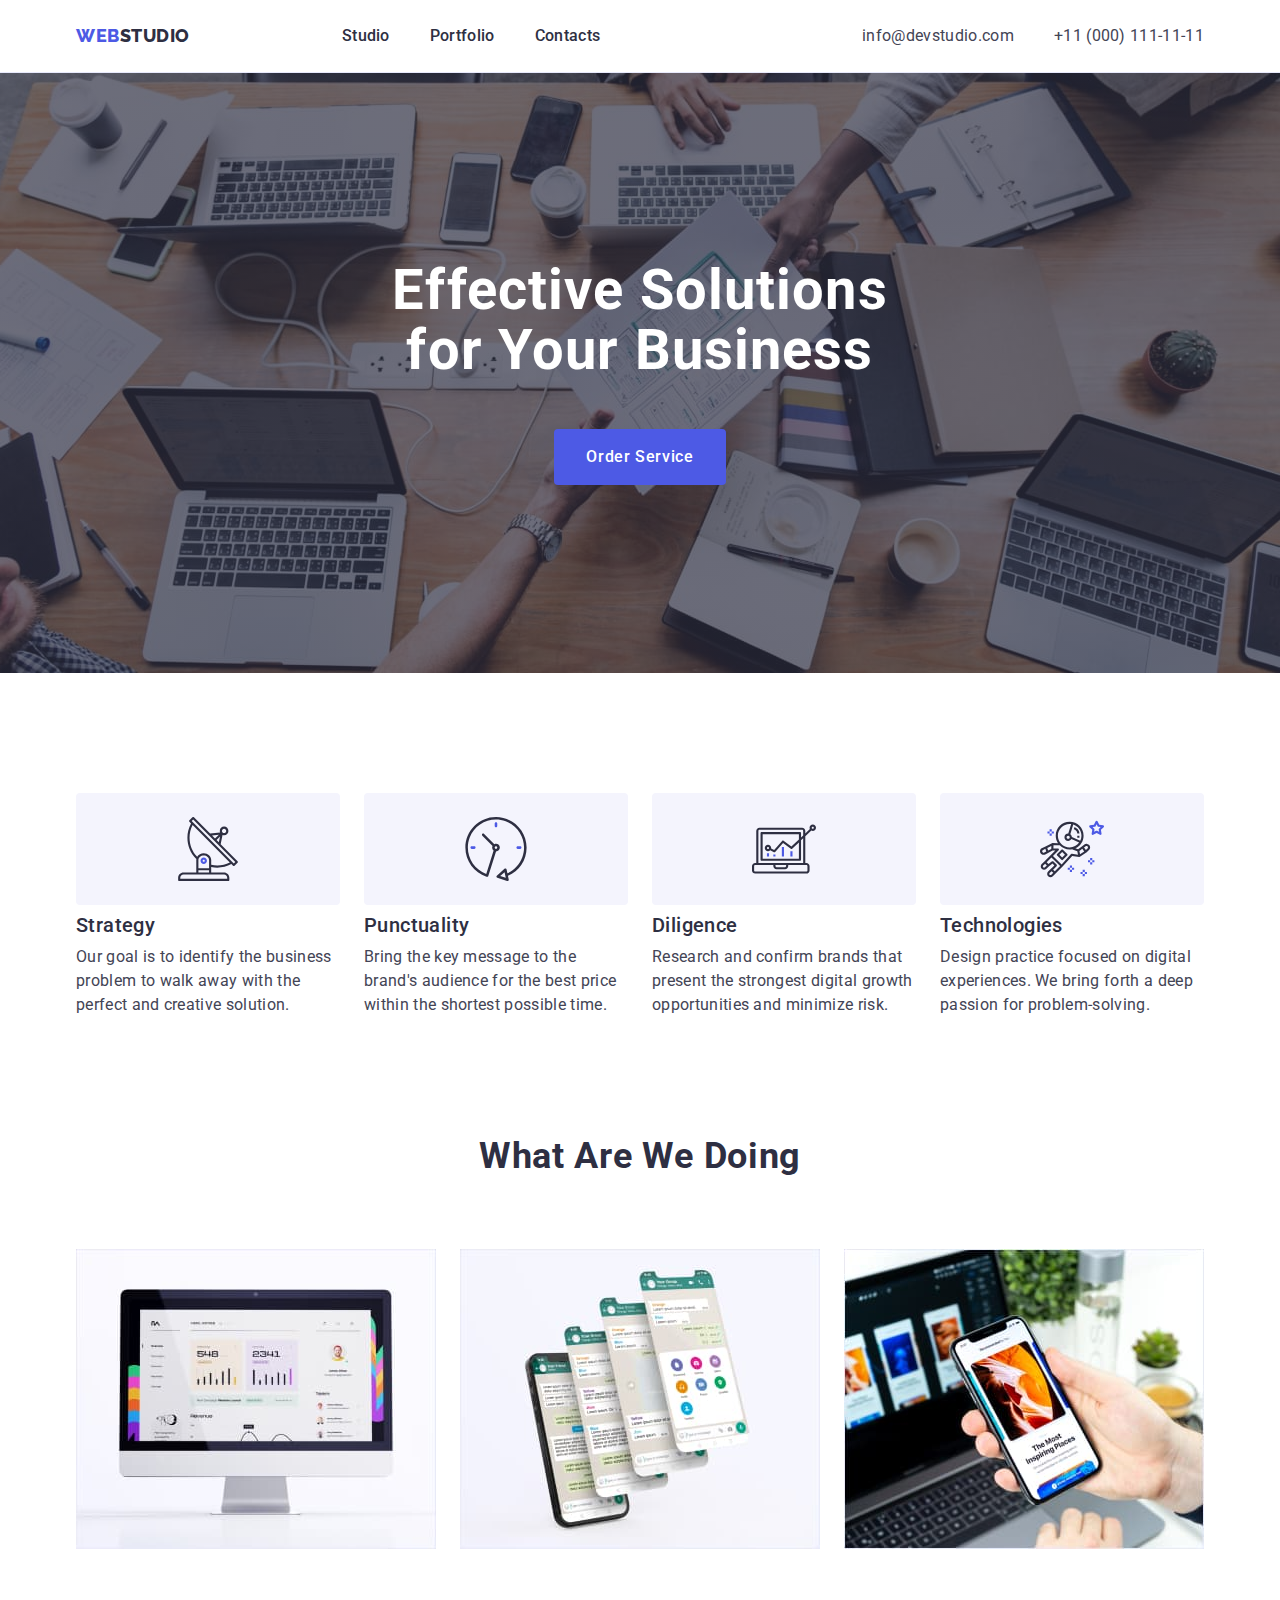
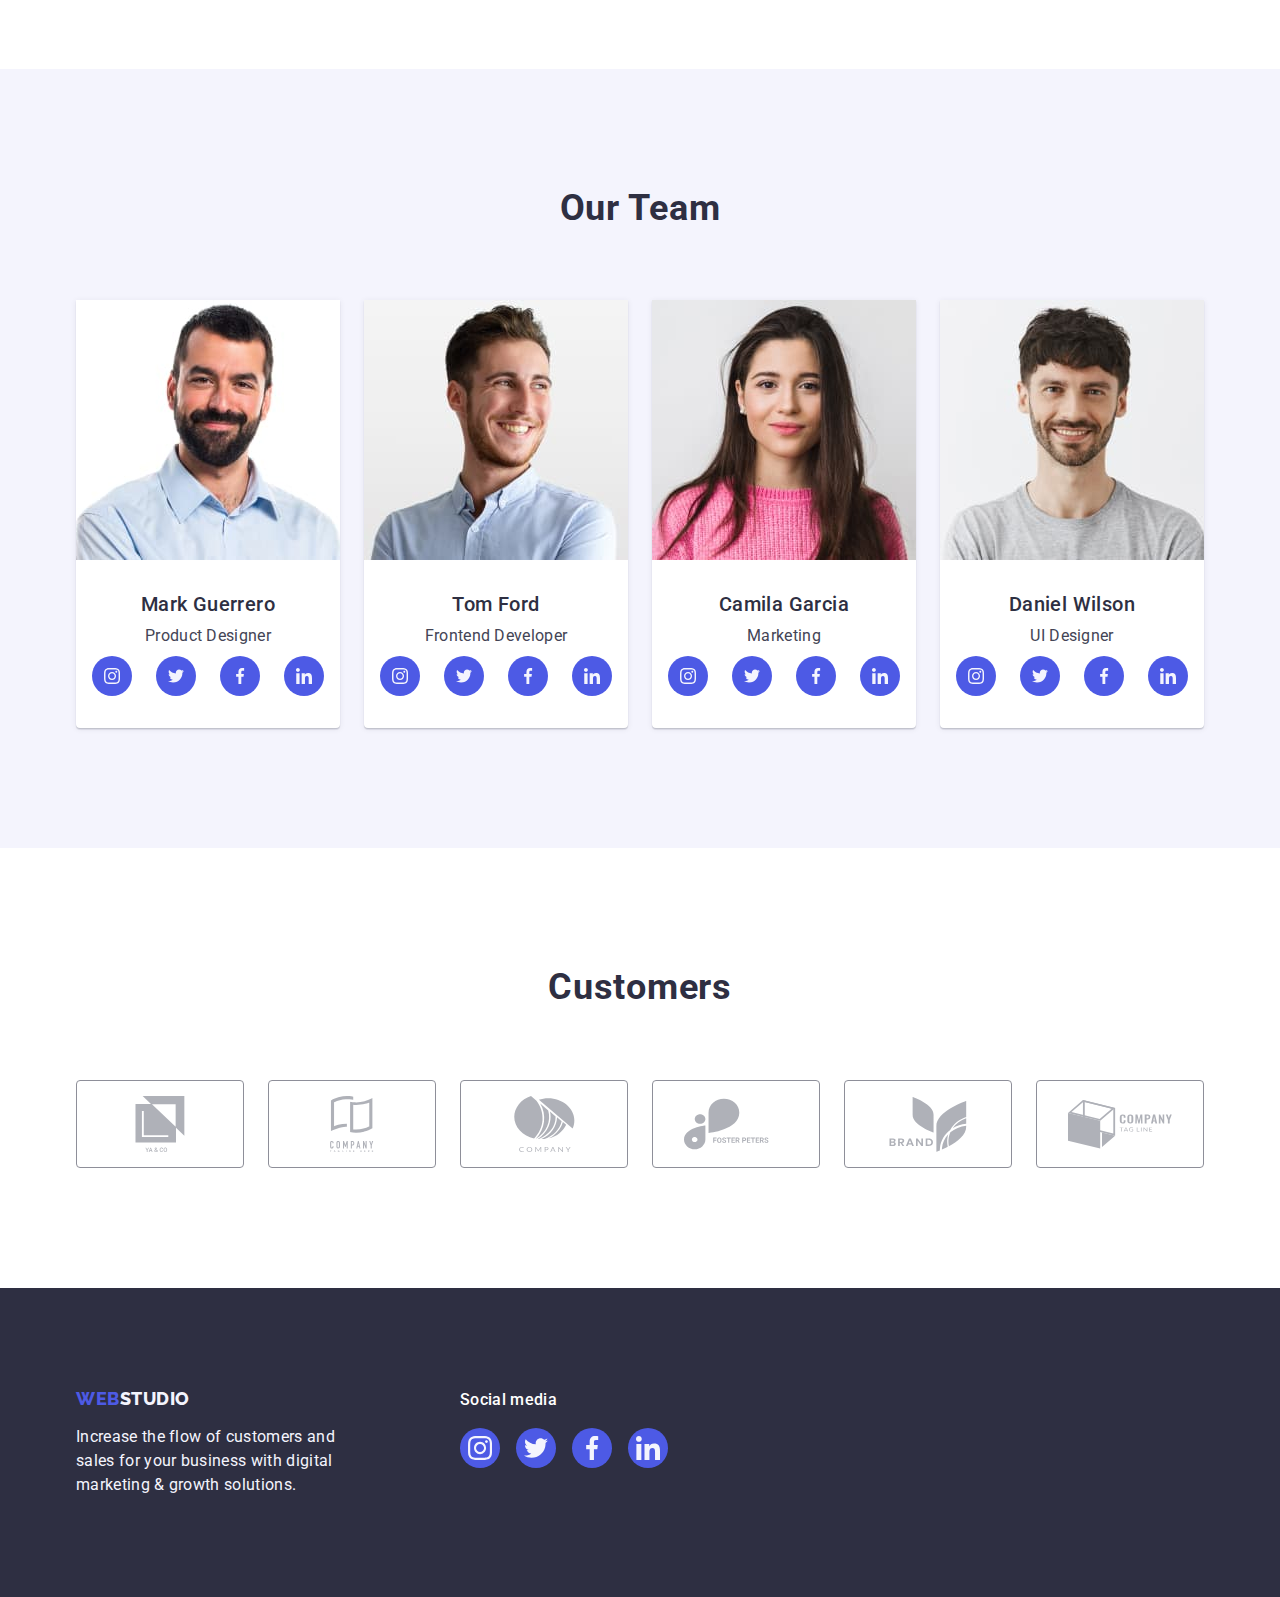
==== index.html @ 1b587524 "Initial commit" ====
<!DOCTYPE html>
<html lang="en">
<head>
    <meta charset="UTF-8">
    <meta http-equiv="X-UA-Compatible" content="IE=edge">
    <meta name="viewport" content="width=device-width, initial-scale=1.0">    
    <title>goit-hw4</title>
    <link rel="preconnect" href="https://fonts.googleapis.com">
    <link rel="preconnect" href="https://fonts.gstatic.com" crossorigin>
    <link href="https://fonts.googleapis.com/css2?family=Raleway:wght@800&family=Roboto:wght@400;500;700&display=swap"
    rel="stylesheet">
    <link rel="stylesheet" href="https://cdnjs.cloudflare.com/ajax/libs/modern-normalize/1.1.0/modern-normalize.min.css">
    <link rel="stylesheet" href="./css/styles.css">
</head>
<body>

<!--Header-->
    <header class="header">
        <div class="container  main-nav">
        <nav class="site-nav">
            <a href="./index.html" class="logo logo-header link">Web<span class="header-brand">Studio</span></a>               
           
            <ul class="site-menu list">
                <li class="item"><a href="./index.html" class="menu link">Studio</a></li>
                <li class="item"><a href="./portfolio.html" class="menu link">Portfolio</a></li>
                <li class="item"><a href="" class="menu link">Contacts</a></li>
            </ul>            
        </nav>
       
        <address class="adress">
                <ul class="adress-list list">
                    <li class="item">
                        <a href="mailto:info@devstudio.com" class="contact link">info@devstudio.com</a>
                    </li>
                    <li class="item">
                        <a href="tel:+110001111111" class="contact link">+11 (000) 111-11-11</a>
                    </li>
                </ul>
        </address>   
        </div>
    </header>

   <!--Main-->
    <main>
    <!--Section Hero-->
        <section class="hero">
            
            <h1 class="hero-title">Effective Solutions for Your Business</h1>
            <button type="button" class="button primary">Order Service</button>
           
        </section>
    <!--Section Features-->
        <section class="section">            
            
                <div class="container">
                    <h2 class="title visually-hidden">Features</h2>
                    <ul class="features-list card-set list ">
                        <li class="card-set-item">
                            <div class="svg-icon">
                            <svg width="64" height="64">
                                <use href="./images/icon.svg#icon-antenna"></use>
                            </svg>  
                            </div>
                            <h3 class="subtitle">Strategy</h3>
                            <p class="description">
                                Our goal is to identify the business
                                problem to walk away with the perfect and creative solution.
                            </p>                          
                        </li>
                        <li class="card-set-item">
                            <div class="svg-icon">
                                <svg width="64" height="64">
                                    <use href="./images/icon.svg#icon-clock"></use>
                                </svg>
                            </div>
                            <h3 class="subtitle">Punctuality</h3>
                            <p class="description">
                                Bring the key message to the brand's audience for the best
                                price within the shortest possible time.
                            </p>
                        </li>
                        <li class="card-set-item">
                            <div class="svg-icon">
                                <svg width="64" height="64">
                                    <use href="./images/icon.svg#icon-diagram"></use>
                                </svg>
                            </div>
                            <h3 class="subtitle">Diligence</h3>
                            <p class="description">
                                Research and confirm brands that present the strongest
                                digital growth opportunities and minimize risk.
                            </p>
                        </li>
                        <li class="card-set-item">
                            <div class="svg-icon">
                                <svg width="64" height="64">
                                    <use href="./images/icon.svg#icon-astronaut"></use>
                                </svg>
                            </div>
                            <h3 class="subtitle">Technologies</h3>
                            <p class="description">
                                Design practice focused on digital experiences. We bring
                                forth a deep passion for problem-solving.
                            </p>
                        </li>
                    </ul>
                
            </div>
        </section>

    <!--Section Works-->
        <section class="section section-work">
            <div class="container">
            <h2 class="title">What are we doing</h2>
            <ul class="works-list card-set list">
                <li class="card-set-item">
                    <img src="./images/main-page/img1.jpg" alt="Computer" width="360" height="300"/>
                </li>
                <li class="card-set-item">
                    <img src="./images/main-page/img2.jpg" alt="Mobile phone" width="360" height="300"/>
                </li>
                <li class="card-set-item">
                    <img src="./images/main-page/img3.jpg" alt="Laptop" width="360" height="300"/>
                </li>
            </ul>
        </div>
        </section>
    
        <!--Section Our Team-->
        <section class="section section-team">
            <div class="container">
            <h2 class="title">Our Team</h2>
            <ul class="team-list card-set list">
                <li class="card-set-item item">
                    <img src="./images/main-page/teamcard1.jpg" class="team-img" alt="Product Designer" width="264" height="260"/>
                    <div class="team-card">
                    <h3 class="subtitle team-subtitle">Mark Guerrero</h3>
                    <p class="description team-description">Product Designer</p>
                      
                    <ul class="icon-set list">
                        <li class="icon-set-item">
                            <a href="" class="link social-icon social-icon-team">
                            
                                <svg width="16" height="16" class="social-btn">
                                    <use href="./images/icon.svg#icon-instagram"></use>
                                </svg>
                           
                            </a>
                        </li>
                        <li class="icon-set-item">
                            <a href="" class="link social-icon social-icon-team">
                                <svg width="16" height="16" class="social-btn">
                                    <use href="./images/icon.svg#icon-twitter"></use>
                                </svg>
                            </a>
                        </li>
                        <li class="icon-set-item">
                            <a href="" class="link social-icon social-icon-team">
                                <svg width="16" height="16" class="social-btn">
                                    <use href="./images/icon.svg#icon-facebook"></use>
                                </svg>
                            </a>
                        </li>
                        <li class="icon-set-item">
                            <a href="" class="link social-icon social-icon-team">
                                <svg width="16" height="16" class="social-btn">
                                    <use href="./images/icon.svg#icon-linkedin"></use>
                                </svg>
                            </a>
                        </li>
                    </ul> 
                    </div>
                </li>
                <li class="card-set-item item">
                    <img src="./images/main-page/teamcard2.jpg" class="team-img" alt="Frontend Developer" width="264" height="260"/>
                    <div class="team-card">
                    <h3 class="subtitle team-subtitle">Tom Ford</h3>
                    <p class="description team-description">Frontend Developer</p>
                            <ul class="icon-set list">
                                <li class="icon-set-item">
                                    <a href="" class="link social-icon social-icon-team">
                            
                                        <svg width="16" height="16" class="social-btn">
                                            <use href="./images/icon.svg#icon-instagram"></use>
                                        </svg>
                            
                                    </a>
                                </li>
                                <li class="icon-set-item">
                                    <a href="" class="link social-icon social-icon-team">
                                        <svg width="16" height="16" class="social-btn">
                                            <use href="./images/icon.svg#icon-twitter"></use>
                                        </svg>
                                    </a>
                                </li>
                                <li class="icon-set-item">
                                    <a href="" class="link social-icon social-icon-team">
                                        <svg width="16" height="16" class="social-btn">
                                            <use href="./images/icon.svg#icon-facebook"></use>
                                        </svg>
                                    </a>
                                </li>
                                <li class="icon-set-item">
                                    <a href="" class="link social-icon social-icon-team">
                                        <svg width="16" height="16" class="social-btn">
                                            <use href="./images/icon.svg#icon-linkedin"></use>
                                        </svg>
                                    </a>
                                </li>
                            </ul>
                    </div>
                    </li>
                <li class="card-set-item item">
                    <img src="./images/main-page/teamcard3.jpg" class="team-img" alt="Marketing" width="264" height="260"/>
                    <div class="team-card">
                    <h3 class="subtitle team-subtitle">Camila Garcia</h3>
                    <p class="description team-description">Marketing</p>
                            <ul class="icon-set list">
                                <li class="icon-set-item">
                                    <a href="" class="link social-icon social-icon-team">
                            
                                        <svg width="16" height="16" class="social-btn">
                                            <use href="./images/icon.svg#icon-instagram"></use>
                                        </svg>
                            
                                    </a>
                                </li>
                                <li class="icon-set-item">
                                    <a href="" class="link social-icon social-icon-team">
                                        <svg width="16" height="16" class="social-btn">
                                            <use href="./images/icon.svg#icon-twitter"></use>
                                        </svg>
                                    </a>
                                </li>
                                <li class="icon-set-item">
                                    <a href="" class="link social-icon social-icon-team">
                                        <svg width="16" height="16" class="social-btn">
                                            <use href="./images/icon.svg#icon-facebook"></use>
                                        </svg>
                                    </a>
                                </li>
                                <li class="icon-set-item">
                                    <a href="" class="link social-icon social-icon-team">
                                        <svg width="16" height="16" class="social-btn">
                                            <use href="./images/icon.svg#icon-linkedin"></use>
                                        </svg>
                                    </a>
                                </li>
                            </ul>
                    </div>
                </li>
                <li class="card-set-item item">
                    <img src="./images/main-page/teamcard4.jpg" class="team-img" alt="UI Designer" width="264" height="260"/>
                    <div class="team-card">
                    <h3 class="subtitle team-subtitle">Daniel Wilson</h3>
                    <p class="description team-description">UI Designer</p>
                            <ul class="icon-set list">
                                <li class="icon-set-item">
                                    <a href="" class="link social-icon social-icon-team">
                            
                                        <svg width="16" height="16" class="social-btn">
                                            <use href="./images/icon.svg#icon-instagram"></use>
                                        </svg>
                            
                                    </a>
                                </li>
                                <li class="icon-set-item">
                                    <a href="" class="link social-icon social-icon-team">
                                        <svg width="16" height="16" class="social-btn">
                                            <use href="./images/icon.svg#icon-twitter"></use>
                                        </svg>
                                    </a>
                                </li>
                                <li class="icon-set-item">
                                    <a href="" class="link social-icon social-icon-team">
                                        <svg width="16" height="16" class="social-btn">
                                            <use href="./images/icon.svg#icon-facebook"></use>
                                        </svg>
                                    </a>
                                </li>
                                <li class="icon-set-item">
                                    <a href="" class="link social-icon social-icon-team">
                                        <svg width="16" height="16" class="social-btn">
                                            <use href="./images/icon.svg#icon-linkedin"></use>
                                        </svg>
                                    </a>
                                </li>
                            </ul>
                    </div>
                </li>
            </ul>
            </div>
        </section>

        <!--Section Customers-->
        <section class="section">
            <div class="container">
                <h2 class="title">Customers</h2>
                <ul class="card-set list-customers list">
                    <li class="card-set-item customer-card">
                        <a href="" class="link-customers link">
                            <svg width="104" height="56" class="icon-customers">
                                <use href="./images/icon.svg#icon-client1"></use>
                            </svg>
                        </a>
                    </li>
                    <li class="card-set-item customer-card">
                        <a href="" class="link-customers link">
                            <svg width="104" height="56" class="icon-customers">
                                <use href="./images/icon.svg#icon-client2"></use>
                            </svg>
                        </a>
                    </li>
                    <li class="card-set-item customer-card">
                        <a href="" class="link-customers link">
                            <svg width="104" height="56" class="icon-customers">
                                <use href="./images/icon.svg#icon-client3"></use>
                            </svg>
                        </a>
                    </li>
                    <li class="card-set-item customer-card">
                        <a href="" class="link-customers link">
                            <svg width="104" height="56" class="icon-customers">
                                <use href="./images/icon.svg#icon-client4"></use>
                            </svg>
                        </a>
                    </li>
                    <li class="card-set-item customer-card">
                        <a href="" class="link-customers link">
                            <svg width="104" height="56" class="icon-customers">
                                <use href="./images/icon.svg#icon-client5"></use>
                            </svg>
                        </a>
                    </li>
                    <li class="card-set-item customer-card">
                        <a href="" class="link-customers link">
                            <svg width="104" height="56" class="icon-customers">
                                <use href="./images/icon.svg#icon-client6"></use>
                            </svg>
                        </a>
                    </li>
                </ul>
            </div>
        
        </section>
    </main>
    
   
<!--Section Footer-->

<footer class="footer">
    <div class="container footer-container">

        <div>
            <a href="./index.html" class=" footer-logo logo link">Web<span class="footer-brand">Studio</span></a>
            <p class="footer-description">
                Increase the flow of customers and sales for your business
                with digital marketing & growth solutions.
            </p>
        </div>
        <div>
            <p class="social-media">Social media</p>
            <ul class="icon-set icon-footer list">
                <li class="icon-set-item">
                    <a href="" class="link social-icon social-icon-footer">

                        <svg width="24" height="24" class="social-btn">
                            <use href="./images/icon.svg#icon-instagram"></use>
                        </svg>

                    </a>
                </li>
                <li class="icon-set-item">
                    <a href="" class="link social-icon social-icon-footer">
                        <svg width="24" height="24" class="social-btn">
                            <use href="./images/icon.svg#icon-twitter"></use>
                        </svg>
                    </a>
                </li>
                <li class="icon-set-item">
                    <a href="" class="link social-icon social-icon-footer">
                        <svg width="24" height="24" class="social-btn">
                            <use href="./images/icon.svg#icon-facebook"></use>
                        </svg>
                    </a>
                </li>
                <li class="icon-set-item">
                    <a href="" class="link social-icon social-icon-footer">
                        <svg width="24" height="24" class="social-btn">
                            <use href="./images/icon.svg#icon-linkedin"></use>
                        </svg>
                    </a>
                </li>
            </ul>
        </div>


    </div>
</footer>
</body>
</html>
---- css/styles.css ----
:root{

        --color-iris: #4d5ae5;
        --color-ocean: #404bbf;
        --color-navy-blue: #2e2f42;
        --color-green: #31d0aa;
        --color-slate: #434455;
        --color-light-slate: #8e8f99;        
        --color-cornflower: #e7e9fc;
        --color-cloud: #f4f4fd;        
        --color-navy-blue-modal: #2e2f42;
        --color-grey: #2e2f42;
        --color-white: #ffffff;
        --color-dairy: #fcfcfc;
        --color-icon: #afb1b8;
        --items: 3;
        --indent: 24px;
}

body {
    background-color: var(--color-white);
    color:var(--color-slate);
    font-family: Roboto, sans-serif;    
}

img {
    display: block;
    max-width: 100%;
    height: auto;
}

h1,h2,h3,h4,h5,h6,p {
    margin: 0;
}

.section {
    padding-top: 120px;
    padding-bottom: 120px;
}

.container {
    margin-right: auto;
    margin-left: auto;
    width: 1158px;
    padding: 0 15px;
}

.list{
    list-style: none;
    padding: 0;
    margin: 0;
}

.link{
    text-decoration: none;
}

.visually-hidden {
    position: absolute;
    width: 1px;
    height: 1px;
    margin: -1px;
    border: 0;
    padding: 0;
    white-space: nowrap;
    clip-path: inset(100%);
    clip: rect(0 0 0 0);
    overflow: hidden;
}

.subtitle {
    margin-top: 0;
    margin-bottom: 8px;

    color: var(--color-navy-blue);
    font-weight: 500;
    font-size: 20px;
    line-height: 1.2;
    letter-spacing: 0.02em;
    text-transform: capitalize;
}

.description {
    margin-top: 0;
    margin-bottom: 0;
    letter-spacing: 0.02em;
    font-size: 16px;
    line-height: 1.5;
}

/**
  |============================
  | Social icons
  |============================
*/
.social-icon {
    display: flex;
    align-items: center;
    justify-content: center;
    border-radius: 50%;
    width: 100%;
    height: 100%;
    background-color: var(--color-iris);
}
.icon-set {
    display: flex;
    justify-content: center;
    gap: var(--indent);
}

.icon-set-item {
    width: 40px;
    height: 40px;
}

.social-btn {
    fill: var(--color-cloud);
}

/**
  |============================
  | Buttons
  |============================
*/

.button {
    display: block;       
    text-align: center;    

    font-family: inherit;
    font-weight: 500;
    font-size: 16px;
    line-height: 1.5;
    letter-spacing: 0.04em;

    color: var(--color-white);
    background-color: var(--color-iris);  
    
    cursor: pointer;   
    
}

.button.primary {
    min-width: 169px;
    height: 56px;
    padding: 16px 32px;
    margin: 0 auto;
    border: none;
    border-radius: 4px;
    
    color: var(--color-white);
    background-color: var(--color-iris);
}

.button.secondary {
    padding: 12px 24px;
    color: var(--color-iris);

    background-color: var(--color-cloud);
    border: 1px solid var(--color-cornflower);
}

.button.primary:hover,
.button.primary:focus {
    background-color: var(--color-ocean);
}

.button.secondary:hover,
.button.secondary:focus {
    color: var(--color-white);
    background-color: var(--color-ocean);

    border: 1px solid transparent;
    box-shadow: 0px 3px 1px rgba(0, 0, 0, 0.1),
        0px 2px 1px rgba(0, 0, 0, 0.08),
        0px 2px 2px rgba(0, 0, 0, 0.12);
}

/**
  |============================
  | Logo
  |============================
*/

.logo {
    display: block;
    padding: 24px 0;      
    
    font-family: Raleway, sans-serif;
    font-weight: 800;
    font-size: 18px;
    line-height: 1.17;
    letter-spacing: 0.03em;
    text-transform: uppercase;

    color: var(--color-iris);
}

/**
  |============================
  | Card-set
  |============================
*/

.card-set {
    display: flex;
    flex-wrap: wrap;
    gap: var(--indent);
}

.card-set-item{
    width: calc((100% - var(--indent) * (var(--items) - 1)) / var(--items));
}

/**
  |============================
  | Header
  |============================
*/

.header {
    border-bottom: 1px solid var(--color-cornflower);
    box-shadow: 0px 2px 1px rgba(46, 47, 66, 0.08),
        0px 1px 1px rgba(46, 47, 66, 0.16),
        0px 1px 6px rgba(46, 47, 66, 0.08);
}

.logo-header{
    margin-right: 76px;
}

.main-nav{
    display: flex;       
    align-items: center;
}

.header-brand {
    
    color: var(--color-navy-blue);
}

.header-brand:hover,
.header-brand:focus {
    color: var(--color-iris);
}

.site-nav{
    display: flex;
    align-items: center;
    margin-right: auto;
}

.site-menu {
    display: flex;
    margin-left: 76px;
    gap: 40px;   
}

.site-menu .menu {
    display: block;
    padding: 24px 0;
   
    font-weight: 500;
    font-size: 16px;
    line-height: 1.5;  
    letter-spacing: 0.02em; 

    color: var(--color-navy-blue);
}

.site-menu .menu:hover,
.site-menu .menu:focus
{
    color:var(--color-ocean);
}
.adress{
    display: flex;
    font-style: normal;
   
}

.adress-list{
    display: flex;
    gap: 40px;   
}

.adress-list .contact{
    display: block;
    padding: 24px 0;

    font-size: 16px;
    line-height: 1.5;
    letter-spacing: 0.02em;

    color: var(--color-slate);
}

.adress-list .contact:hover,
.adress-list .contact:focus
{
    color:var(--color-ocean);
}

.title {
    margin-bottom: 72px;
    text-align: center;
    
    font-weight: 700;
    font-size: 36px;
    line-height: 1.1;
    letter-spacing: 0.02em;    
    text-transform: capitalize;

    color: var(--color-navy-blue);
}

/**
  |============================
  | section hero
  |============================
*/

.hero {
    max-width: 1440px;
    min-height: 600px;
    padding-top: 188px;
    padding-bottom: 188px;
    text-align: center;
    margin-left: auto;
    margin-right: auto;

    background-color: var(--color-iris);
    background-image: linear-gradient(rgba(46, 47, 66, 0.7), rgba(46, 47, 66, 0.7)),
    url(../images/img-name.jpg);
    background-repeat: no-repeat;
    background-position: center;
    background-size: cover; 
}

.hero-title{
    max-width: 496px;
    margin: 0 auto 48px;
      
    font-style: normal;
    font-weight: 700;
    font-size: 56px;
    line-height: 1.07;
    letter-spacing: 0.02em; 

    color: var(--color-white);
}

/**
  |============================
  | Section Features
  |============================
*/

.features-list {
    --items: 4;
}

.svg-icon {
    height: 112px;
    padding: 24px 100px;
    margin-bottom: 8px;
    display: flex;
    align-items: center;
    justify-content: center;
    border-radius: 4px;   
   
    background-color: var(--color-cloud);
}

/**
  |============================
  | Section Works
  |============================
*/

.section-work {
    padding-top: 0;
}

/**
  |============================
  | Section Team
  |============================
*/

.section-team {
    background-color: var(--color-cloud);
}

.team-list {
    --items: 4;
}

.team-list .item {
    background-color: var(--color-white);
    box-shadow: 0px 1px 6px rgba(46, 47, 66, 0.08), 0px 1px 1px rgba(46, 47, 66, 0.16), 0px 2px 1px rgba(46, 47, 66, 0.08);
    border-radius: 0px 0px 4px 4px;
}

.team-card {
    padding: 32px 0;
}

.team-subtitle {
   text-align: center;
}

.team-description {
    text-align: center;
    margin-bottom: 8px;
}

.social-icon-team:hover,
.social-icon-team:focus {
    background-color: var(--color-ocean);
}

/**
  |============================
  | Section Customers
  |============================
*/

.link-customers{
    display: flex;
    align-items: center;
    justify-content: center;
    width: 100%;
    height: 100%;
    border: 1px solid var(--color-light-slate);    
    border-radius: 4px;

    color: var(--color-icon);
}

.link-customers:hover,
.link-customers:focus {
    border-color: var(--color-ocean);
    color: var(--color-ocean);
   
}

.list-customers{
    --items: 6;
}

.customer-card {
    height: 88px;
}

.icon-customers {
 fill: currentColor;
}

/**
  |============================
  | Footer
  |============================
*/

.footer{
    padding-top: 100px;
    padding-bottom: 100px;

    background-color: var(--color-navy-blue);
    color: var(--color-cloud);
    
}

.footer-container{
    display: flex;
    align-items: baseline;
    gap: 120px;
}

.footer-logo {
    margin-bottom: 16px;
    padding: 0;
}

.footer-brand{
    color: var(--color-cloud);
}

.footer-brand:hover,
.footer-brand:focus{
    color: var(--color-iris);
}

.footer-description {
    width: 264px;  

    font-size: 16px;
    line-height: 1.5;
    letter-spacing: 0.02em;   
       
    color: var(--color-cloud);
}

.social-media{
    margin-bottom: 16px;

    font-weight: 500;
    font-size: 16px;
    line-height: 1.5;
    letter-spacing: 0.02em;

    color: var(--color-white);
}

.icon-footer {
    --indent: 16px;
}

.social-icon-footer:hover,
.social-icon-footer:focus {
    background-color: var(--color-green);
}

/**
  |============================
  | Portfolio
  |============================
*/

.portfolio{
    padding: 96px 120px;
}

.portfolio-filters {
    display: flex;
    justify-content: center;
    margin-bottom: 72px;
    gap: 24px;
}

.portfolio-item {
    display: block;
}

.portfolio-item:hover,
.portfolio-item:focus {
    box-shadow: 0px 1px 6px rgba(46, 47, 66, 0.08),
        0px 1px 1px rgba(46, 47, 66, 0.16),
        0px 2px 1px rgba(46, 47, 66, 0.08);
}

.portfolio-card {
    padding: 32px 16px;
    border: 1px solid var(--color-cornflower);
    border-top: none;
}

.portfolio-title {
    font-weight: 500;
    font-size: 20px;
    line-height: 1.2;
    letter-spacing: 0.02em;
    margin-bottom: 8px;

    color: var(--color-navy-blue);
}

.portfolio-description{
    font-size: 16px;
    line-height: 1.5;
    letter-spacing: 0.02em;

    color: var(--color-slate);
}
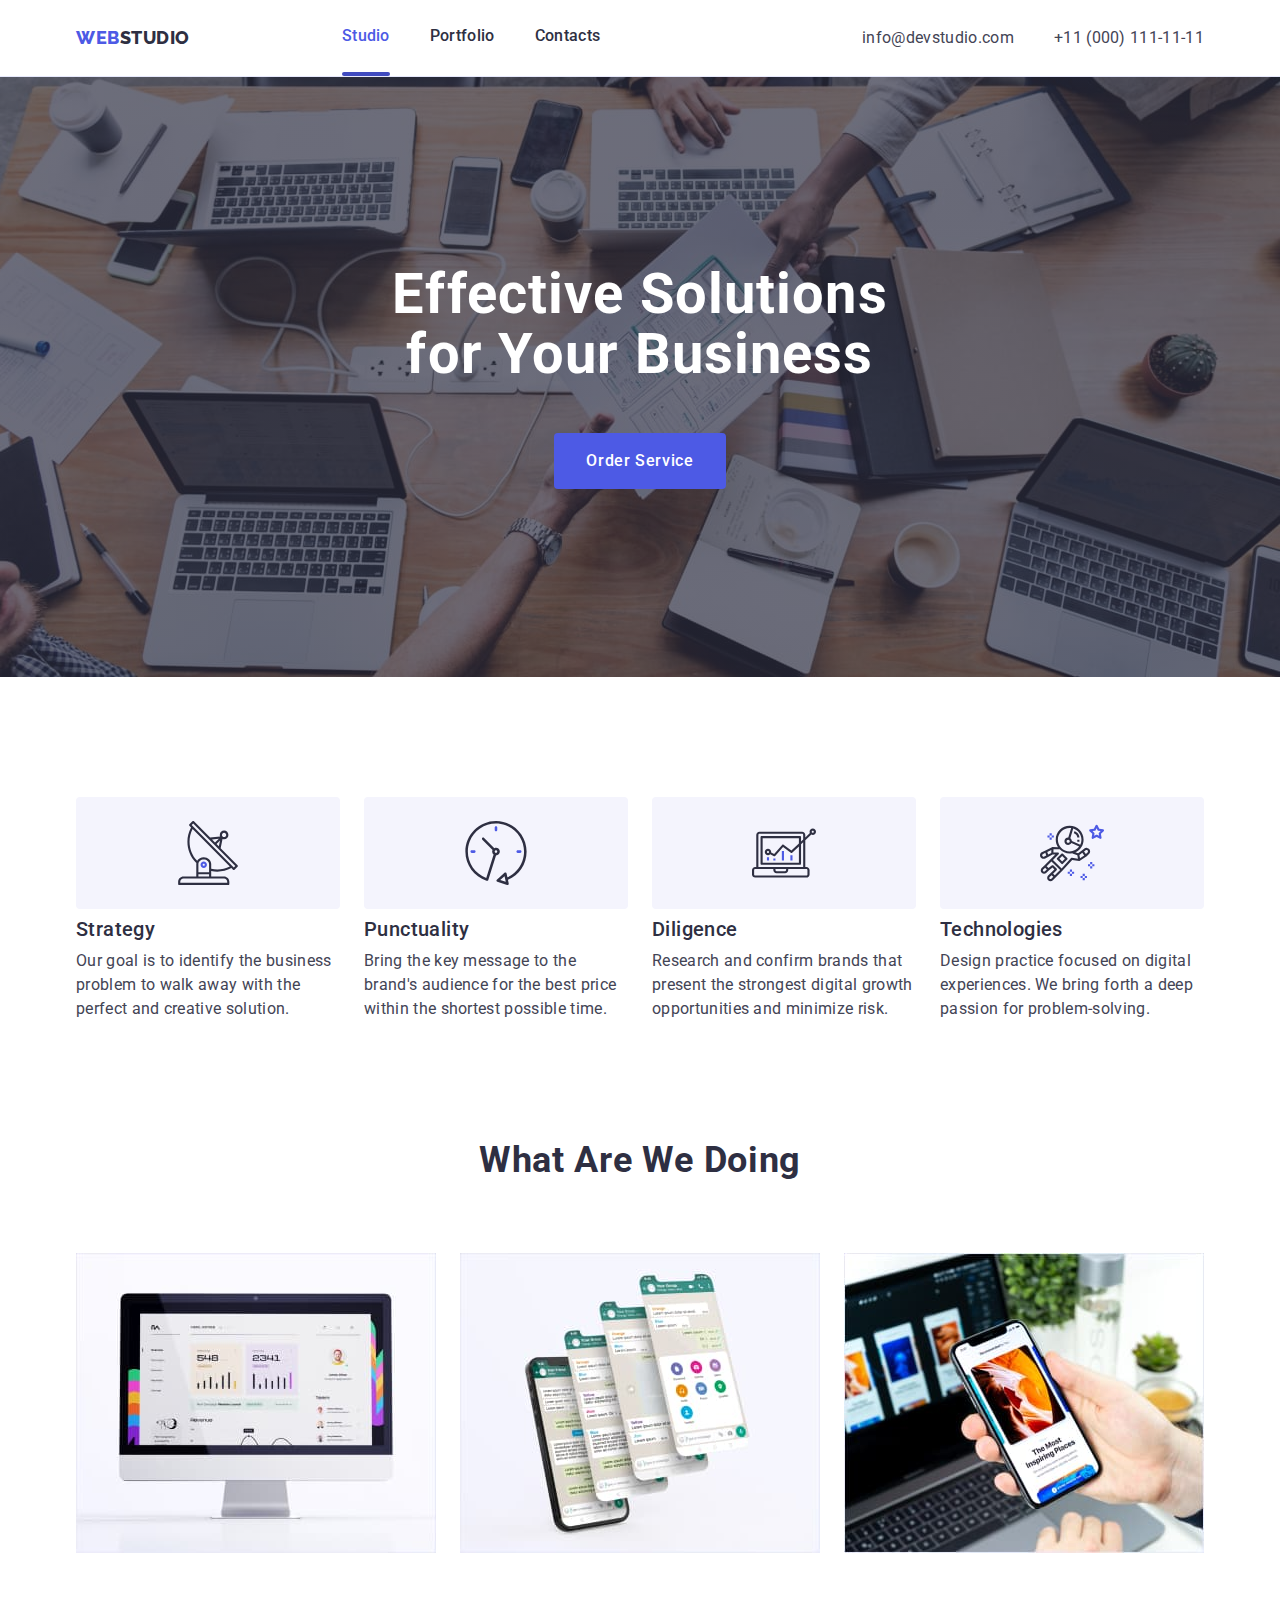
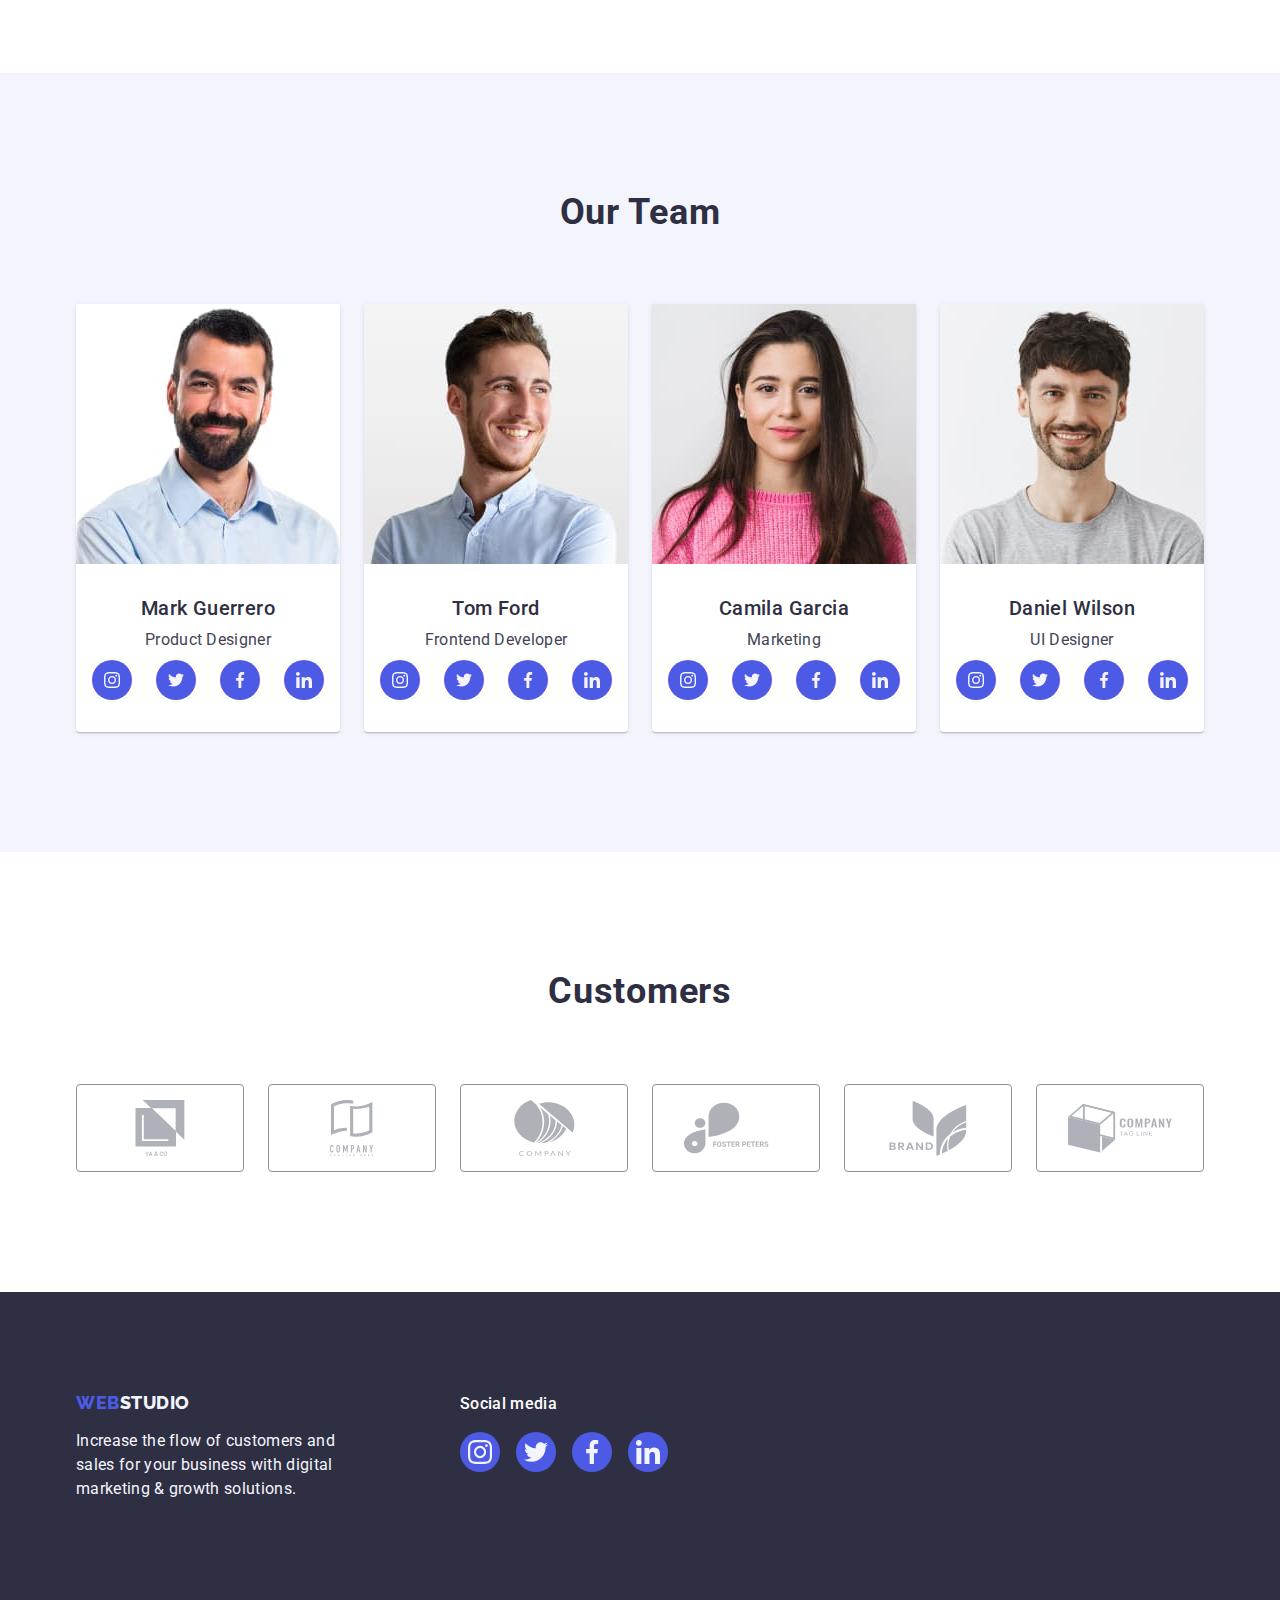
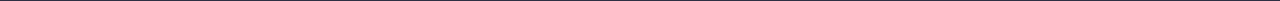
==== commit 73e3d235: "u" ====
--- a/index.html
+++ b/index.html
@@ -4,7 +4,7 @@
     <meta charset="UTF-8">
     <meta http-equiv="X-UA-Compatible" content="IE=edge">
     <meta name="viewport" content="width=device-width, initial-scale=1.0">    
-    <title>goit-hw4</title>
+    <title>goit-hw5</title>
     <link rel="preconnect" href="https://fonts.googleapis.com">
     <link rel="preconnect" href="https://fonts.gstatic.com" crossorigin>
     <link href="https://fonts.googleapis.com/css2?family=Raleway:wght@800&family=Roboto:wght@400;500;700&display=swap"
@@ -21,7 +21,7 @@
             <a href="./index.html" class="logo logo-header link">Web<span class="header-brand">Studio</span></a>               
            
             <ul class="site-menu list">
-                <li class="item"><a href="./index.html" class="menu link">Studio</a></li>
+                <li class="item current-link"><a href="./index.html" class="menu link current-page">Studio</a></li>
                 <li class="item"><a href="./portfolio.html" class="menu link">Portfolio</a></li>
                 <li class="item"><a href="" class="menu link">Contacts</a></li>
             </ul>            
@@ -46,7 +46,7 @@
         <section class="hero">
             
             <h1 class="hero-title">Effective Solutions for Your Business</h1>
-            <button type="button" class="button primary">Order Service</button>
+            <button type="button" class="button primary" data-modal-open>Order Service</button>
            
         </section>
     <!--Section Features-->
@@ -393,9 +393,16 @@
                 </li>
             </ul>
         </div>
-
-
     </div>
 </footer>
+<!--Modal wiev-->
+    <div class="backdrop is-hidden" data-modal>
+        <div class="modal">
+            <button class="btn-close" data-modal-close></button>               
+        </div>
+    </div>
+
+<!--JS-->
+<script src="./js/modal.js"></script>
 </body>
 </html>
--- a/css/styles.css
+++ b/css/styles.css
@@ -273,10 +273,23 @@
 {
     color:var(--color-ocean);
 }
+
+.site-menu .current-page {
+    color: var(--color-iris);
+}
+
+.site-menu .current-link::after {
+    display: block;  
+    content: "";
+    width: 100%;
+    height: 4px;
+    background-color: var(--color-ocean);    
+    border-radius: 2px;
+}
+
 .adress{
     display: flex;
-    font-style: normal;
-   
+    font-style: normal;   
 }
 
 .adress-list{
@@ -540,15 +553,46 @@
 }
 
 .portfolio-item {
-    display: block;
-}
-
+    display: block; 
+}
+.portfolio-thumb {
+   position: relative;
+}
+
+.portfolio-thumb::before {
+    display: inline-block;
+    position:absolute;
+    content: "";
+    width: 100%;
+    height: 100%;
+    background-color: var(--color-iris);
+    opacity: 0;
+ }
+.portfolio-thumb:hover::before {
+    opacity: 1;
+ }
 .portfolio-item:hover,
 .portfolio-item:focus {
     box-shadow: 0px 1px 6px rgba(46, 47, 66, 0.08),
         0px 1px 1px rgba(46, 47, 66, 0.16),
         0px 2px 1px rgba(46, 47, 66, 0.08);
 }
+
+.product-description {
+    position: absolute;
+    top: 0;
+    left: 0;
+    width: 100%;
+    height: 100%;
+    opacity: 1;
+ }
+.product-description:hover {
+    opacity: 1; 
+}
+.portfolio-thumb {
+   position: relative;
+}
+
 
 .portfolio-card {
     padding: 32px 16px;
@@ -574,4 +618,49 @@
     color: var(--color-slate);
 }
 
-
+/* Modal wiev*/
+
+.backdrop{
+  position: fixed;
+  top: 0;
+  left: 0;
+  width: 100%;
+  height: 100%;
+  background-color: linear-gradient(rgba(46, 47, 66, 0.7), rgba(46, 47, 66, 0.7));
+}
+
+.backdrop.is-hidden {
+  opacity: 0;
+  pointer-events: none;
+  }
+
+.modal{
+    position: absolute;
+    top: 50%;
+    left: 50%;
+    transform: translate(-50%, -50%);
+
+    min-width: 408px;
+    min-height: 576px;
+    
+    background-color: var(--color-white);
+} 
+
+.btn-close {
+    position: absolute;
+    right: 0;
+    top: 0;
+
+    display: block;
+    width: 24px;
+    height: 24px;       
+    text-align: center;    
+    border: none;
+
+    background-image: url(../images/main-page/close.png);
+    background-repeat: no-repeat;
+    background-position: center;
+    background-size: cover; 
+   
+    background-color: var(--color-white);
+  } 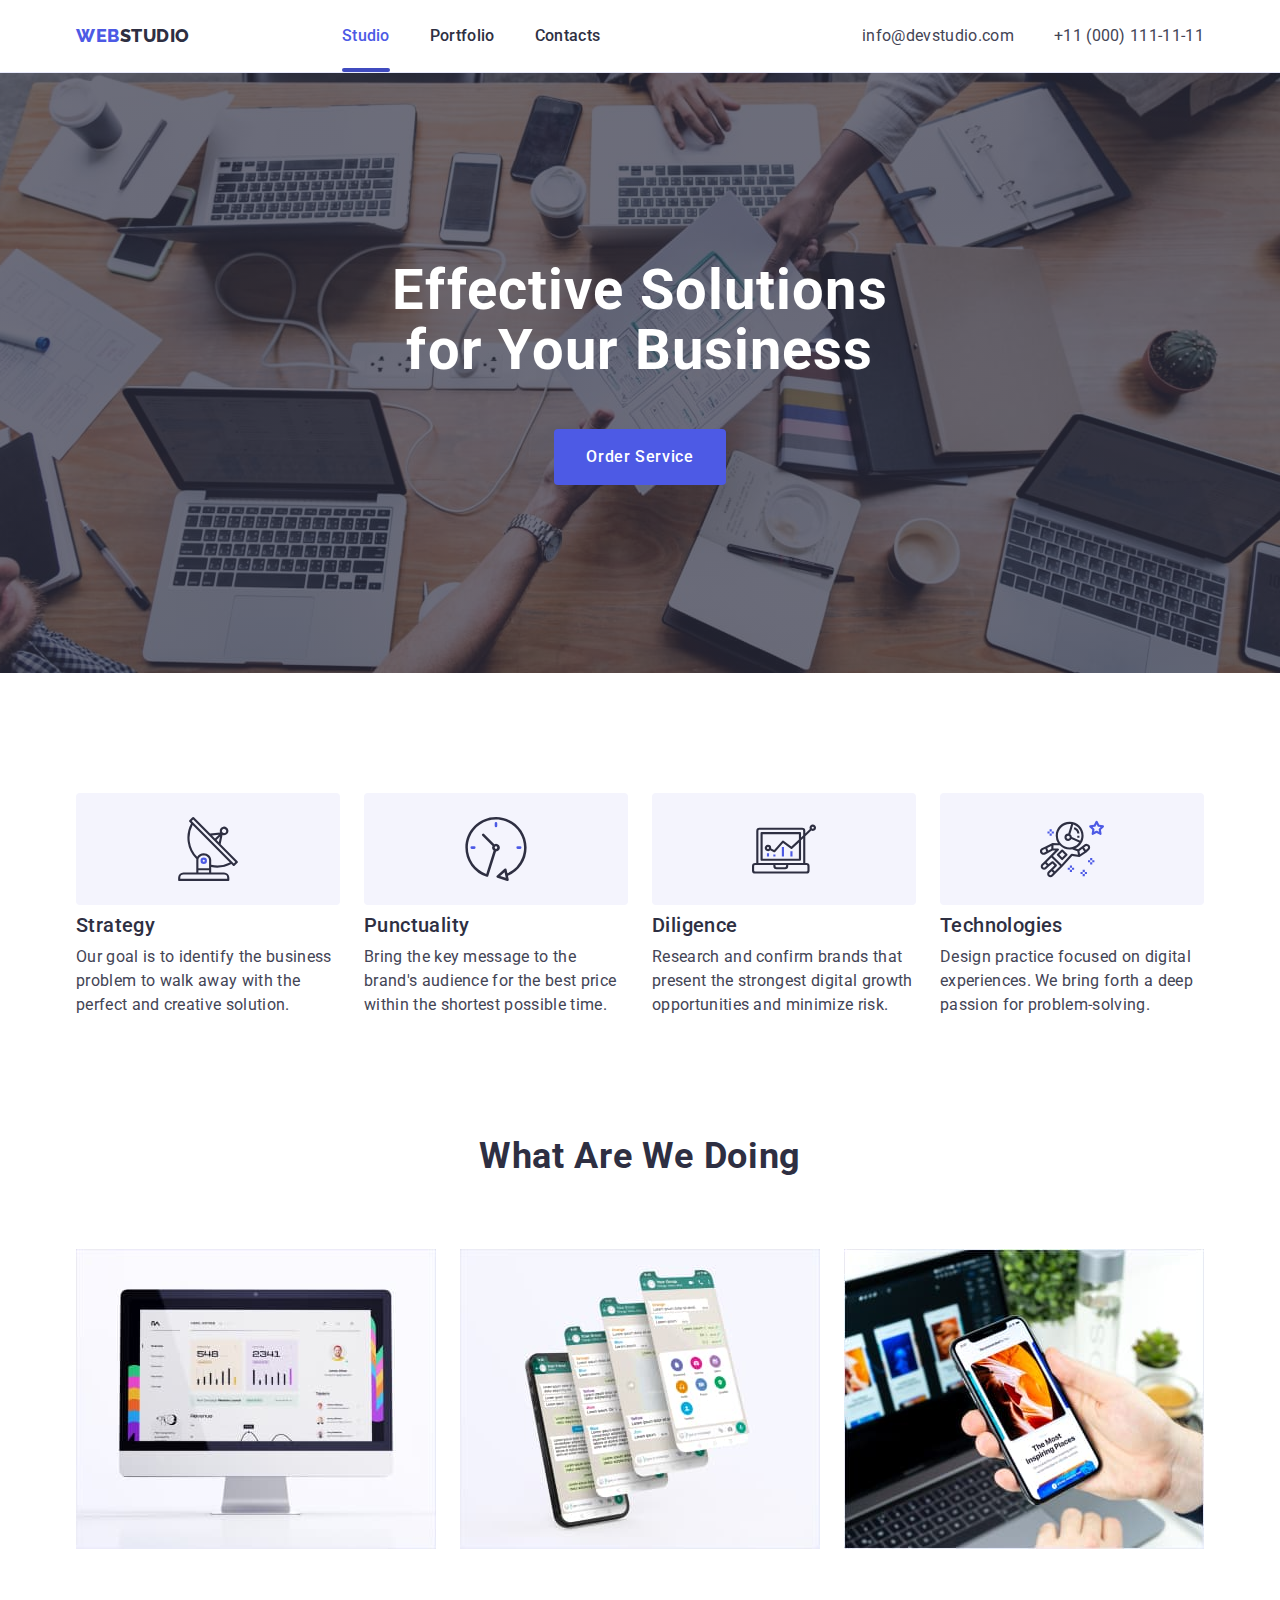
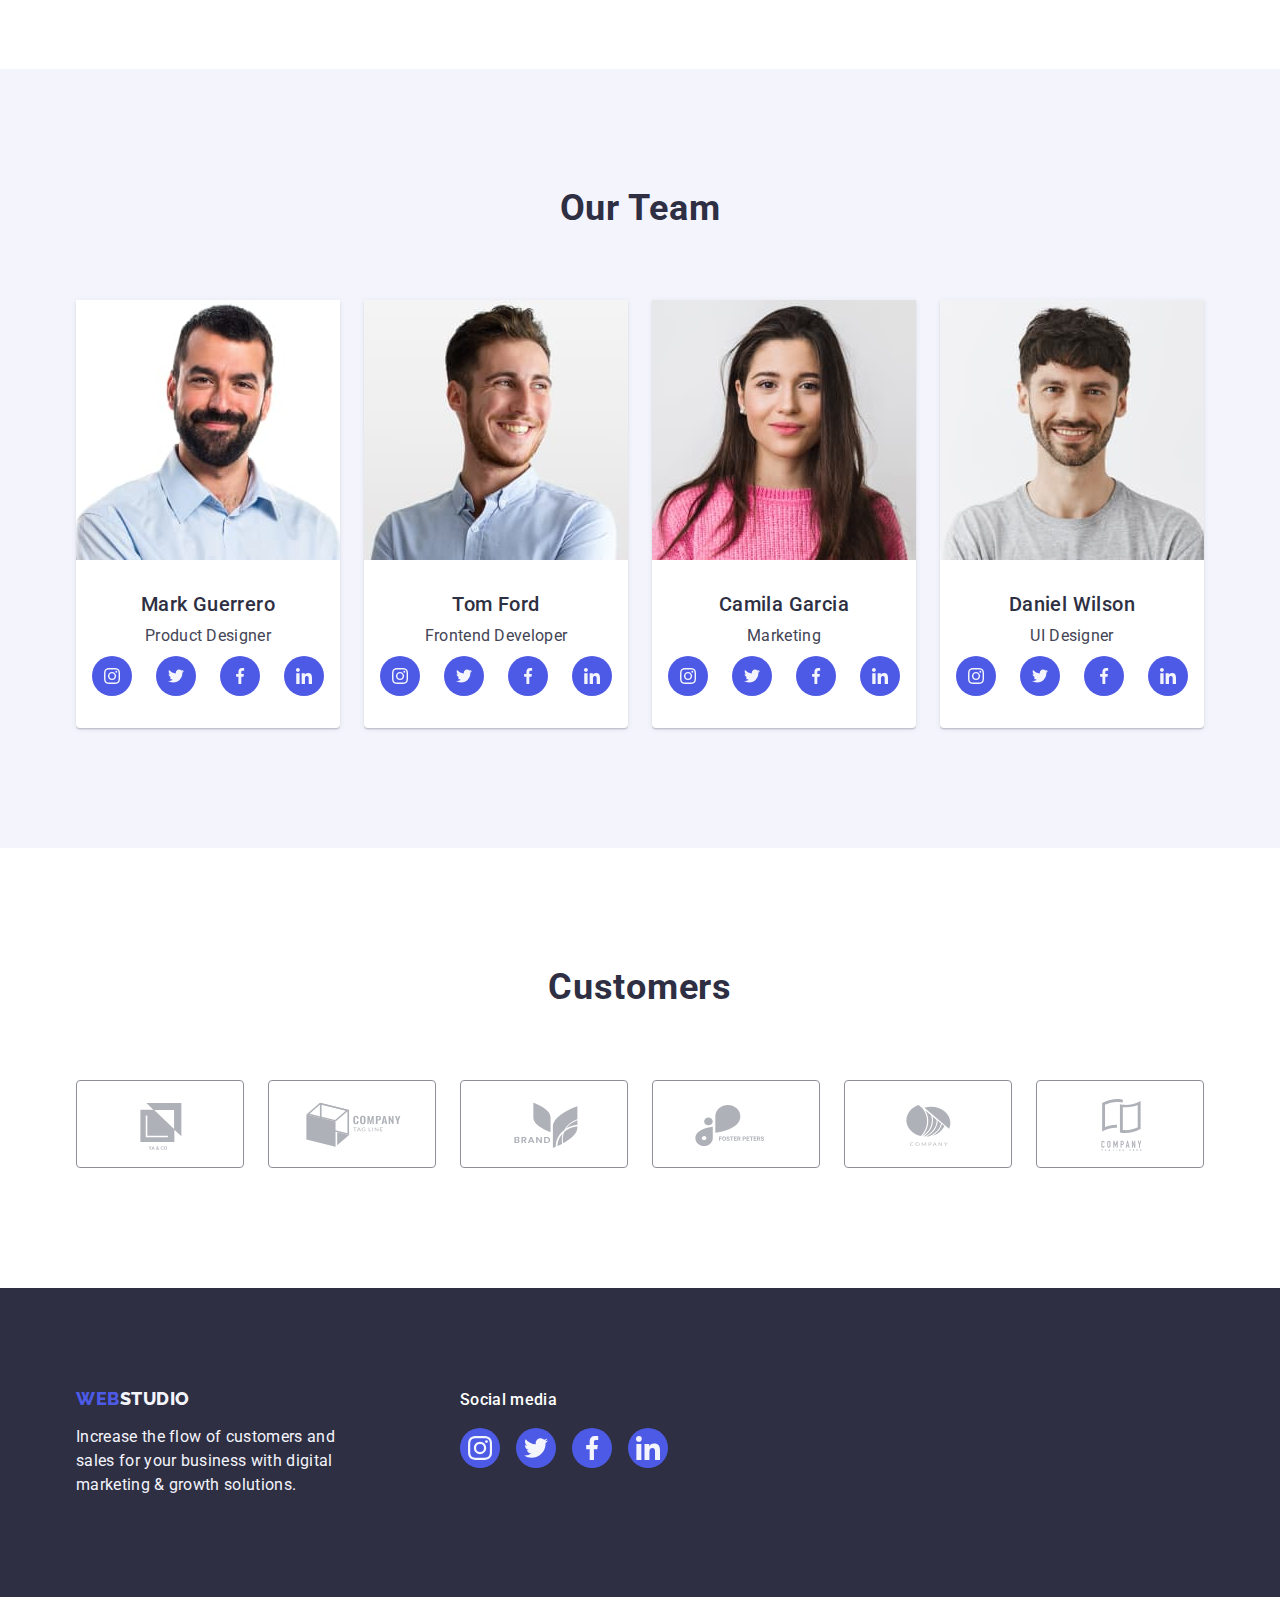
==== commit c83d2183: "update styles.css" ====
--- a/index.html
+++ b/index.html
@@ -300,42 +300,42 @@
                     <li class="card-set-item customer-card">
                         <a href="" class="link-customers link">
                             <svg width="104" height="56" class="icon-customers">
-                                <use href="./images/icon.svg#icon-client1"></use>
-                            </svg>
-                        </a>
-                    </li>
-                    <li class="card-set-item customer-card">
-                        <a href="" class="link-customers link">
-                            <svg width="104" height="56" class="icon-customers">
-                                <use href="./images/icon.svg#icon-client2"></use>
-                            </svg>
-                        </a>
-                    </li>
-                    <li class="card-set-item customer-card">
-                        <a href="" class="link-customers link">
-                            <svg width="104" height="56" class="icon-customers">
-                                <use href="./images/icon.svg#icon-client3"></use>
-                            </svg>
-                        </a>
-                    </li>
-                    <li class="card-set-item customer-card">
-                        <a href="" class="link-customers link">
-                            <svg width="104" height="56" class="icon-customers">
-                                <use href="./images/icon.svg#icon-client4"></use>
-                            </svg>
-                        </a>
-                    </li>
-                    <li class="card-set-item customer-card">
-                        <a href="" class="link-customers link">
-                            <svg width="104" height="56" class="icon-customers">
-                                <use href="./images/icon.svg#icon-client5"></use>
-                            </svg>
-                        </a>
-                    </li>
-                    <li class="card-set-item customer-card">
-                        <a href="" class="link-customers link">
-                            <svg width="104" height="56" class="icon-customers">
-                                <use href="./images/icon.svg#icon-client6"></use>
+                                <use href="./images/icon.svg#icon-Logo1"></use>
+                            </svg>
+                        </a>
+                    </li>
+                    <li class="card-set-item customer-card">
+                        <a href="" class="link-customers link">
+                            <svg width="104" height="56" class="icon-customers">
+                                <use href="./images/icon.svg#icon-Logo2"></use>
+                            </svg>
+                        </a>
+                    </li>
+                    <li class="card-set-item customer-card">
+                        <a href="" class="link-customers link">
+                            <svg width="104" height="56" class="icon-customers">
+                                <use href="./images/icon.svg#icon-Logo3"></use>
+                            </svg>
+                        </a>
+                    </li>
+                    <li class="card-set-item customer-card">
+                        <a href="" class="link-customers link">
+                            <svg width="104" height="56" class="icon-customers">
+                                <use href="./images/icon.svg#icon-Logo4"></use>
+                            </svg>
+                        </a>
+                    </li>
+                    <li class="card-set-item customer-card">
+                        <a href="" class="link-customers link">
+                            <svg width="104" height="56" class="icon-customers">
+                                <use href="./images/icon.svg#icon-Logo5"></use>
+                            </svg>
+                        </a>
+                    </li>
+                    <li class="card-set-item customer-card">
+                        <a href="" class="link-customers link">
+                            <svg width="104" height="56" class="icon-customers">
+                                <use href="./images/icon.svg#icon-Logo6"></use>
                             </svg>
                         </a>
                     </li>
--- a/css/styles.css
+++ b/css/styles.css
@@ -15,6 +15,8 @@
         --color-icon: #afb1b8;
         --items: 3;
         --indent: 24px;
+        --duration: 250ms;
+        --function: cubic-bezier(0.4, 0, 0.2, 1);
 }
 
 body {
@@ -101,7 +103,10 @@
     width: 100%;
     height: 100%;
     background-color: var(--color-iris);
-}
+
+    transition: background-color var(--duration) var(--function);   
+ }
+
 .icon-set {
     display: flex;
     justify-content: center;
@@ -150,6 +155,9 @@
     
     color: var(--color-white);
     background-color: var(--color-iris);
+
+    transition: background-color var(--duration) var(--function); 
+
 }
 
 .button.secondary {
@@ -158,6 +166,12 @@
 
     background-color: var(--color-cloud);
     border: 1px solid var(--color-cornflower);
+
+    transition: color var(--duration) var(--function); 
+    transition: background-color var(--duration) var(--function); 
+    transition: border var(--duration) var(--function); 
+    transition: box-shadow var(--duration) var(--function); 
+
 }
 
 .button.primary:hover,
@@ -219,6 +233,7 @@
 */
 
 .header {
+    
     border-bottom: 1px solid var(--color-cornflower);
     box-shadow: 0px 2px 1px rgba(46, 47, 66, 0.08),
         0px 1px 1px rgba(46, 47, 66, 0.16),
@@ -237,6 +252,7 @@
 .header-brand {
     
     color: var(--color-navy-blue);
+    transition: color var(--duration) var(--function); 
 }
 
 .header-brand:hover,
@@ -257,6 +273,7 @@
 }
 
 .site-menu .menu {
+    position: relative;
     display: block;
     padding: 24px 0;
    
@@ -266,19 +283,29 @@
     letter-spacing: 0.02em; 
 
     color: var(--color-navy-blue);
+
+    transition: color var(--duration) var(--function); 
 }
 
 .site-menu .menu:hover,
 .site-menu .menu:focus
 {
     color:var(--color-ocean);
+
 }
 
 .site-menu .current-page {
     color: var(--color-iris);
-}
-
+ 
+}
+.site-menu .current-link {
+    position: relative;
+ 
+}
 .site-menu .current-link::after {
+    position: absolute;
+    left: 0;
+    bottom: 0;
     display: block;  
     content: "";
     width: 100%;
@@ -287,6 +314,25 @@
     border-radius: 2px;
 }
 
+.site-menu .menu::after {
+    position: absolute;
+    left: 0;
+    bottom: 0;
+    display: block;  
+    content: "";
+    width: 100%;
+    height: 4px;
+   transform: scaleX(0);
+
+    background-color: var(--color-ocean);    
+    border-radius: 2px;
+
+    transition: transform var(--duration) var(--function); 
+}  
+.site-menu .menu:hover::after{
+    transform: scaleX(1);
+}
+
 .adress{
     display: flex;
     font-style: normal;   
@@ -306,6 +352,8 @@
     letter-spacing: 0.02em;
 
     color: var(--color-slate);
+
+    transition: color var(--duration) var(--function); 
 }
 
 .adress-list .contact:hover,
@@ -439,6 +487,14 @@
   |============================
 */
 
+.list-customers {
+    --items: 6;
+}
+
+.customer-card {
+    height: 88px;
+}
+
 .link-customers{
     display: flex;
     align-items: center;
@@ -449,6 +505,9 @@
     border-radius: 4px;
 
     color: var(--color-icon);
+
+    transition: color var(--duration) var(--function); 
+    transition: border-color var(--duration) var(--function); 
 }
 
 .link-customers:hover,
@@ -458,16 +517,8 @@
    
 }
 
-.list-customers{
-    --items: 6;
-}
-
-.customer-card {
-    height: 88px;
-}
-
 .icon-customers {
- fill: currentColor;
+ fill: currentColor; 
 }
 
 /**
@@ -498,6 +549,7 @@
 
 .footer-brand{
     color: var(--color-cloud);
+    transition: color var(--duration) var(--function); 
 }
 
 .footer-brand:hover,
@@ -554,23 +606,10 @@
 
 .portfolio-item {
     display: block; 
-}
-.portfolio-thumb {
-   position: relative;
-}
-
-.portfolio-thumb::before {
-    display: inline-block;
-    position:absolute;
-    content: "";
-    width: 100%;
-    height: 100%;
-    background-color: var(--color-iris);
-    opacity: 0;
- }
-.portfolio-thumb:hover::before {
-    opacity: 1;
- }
+    transition: box-shadow var(--duration) var(--function); 
+}
+
+
 .portfolio-item:hover,
 .portfolio-item:focus {
     box-shadow: 0px 1px 6px rgba(46, 47, 66, 0.08),
@@ -578,27 +617,49 @@
         0px 2px 1px rgba(46, 47, 66, 0.08);
 }
 
+
+.portfolio-card {
+    padding: 32px 16px;
+    border: 1px solid var(--color-cornflower);
+    border-top: none;
+}
+
+.portfolio-overlay {
+   position: relative;
+   width: 100%;
+   height: 100%;
+   overflow: hidden;   
+}
 .product-description {
     position: absolute;
     top: 0;
     left: 0;
     width: 100%;
     height: 100%;
-    opacity: 1;
+    background-color: var(--color-iris);
+    transform: translateY(100%);
+
+    transition: transform var(--duration) var(--function); 
+    
+}
+
+.card-set-item:hover .product-description
+{
+    transform: translateY(0);
+    
  }
-.product-description:hover {
-    opacity: 1; 
-}
-.portfolio-thumb {
-   position: relative;
-}
-
-
-.portfolio-card {
-    padding: 32px 16px;
-    border: 1px solid var(--color-cornflower);
-    border-top: none;
-}
+
+.product-description > p {
+    padding: 40px 32px;
+
+    font-size: 16px;
+    line-height: 1.5;
+    letter-spacing: 0.02em;  
+   
+    color: var(--color-cloud);
+ 
+   
+ }
 
 .portfolio-title {
     font-weight: 500;
@@ -618,15 +679,25 @@
     color: var(--color-slate);
 }
 
-/* Modal wiev*/
+/**
+  |============================
+  | Modal wiev
+  |============================
+*/
 
 .backdrop{
   position: fixed;
   top: 0;
   left: 0;
+  opacity: 1;
+
   width: 100%;
   height: 100%;
+
   background-color: linear-gradient(rgba(46, 47, 66, 0.7), rgba(46, 47, 66, 0.7));
+ 
+  transition: opacity var(--duration) var(--function);
+ 
 }
 
 .backdrop.is-hidden {
@@ -637,13 +708,24 @@
 .modal{
     position: absolute;
     top: 50%;
-    left: 50%;
-    transform: translate(-50%, -50%);
-
+    left: 50%;   
+    opacity: 1; 
+  
     min-width: 408px;
     min-height: 576px;
-    
-    background-color: var(--color-white);
+   
+    background-color: var(--color-dairy);
+    box-shadow: 0px 1px 1px rgba(0, 0, 0, 0.14), 0px 1px 3px rgba(0, 0, 0, 0.12), 0px 2px 1px rgba(0, 0, 0, 0.2);
+    border-radius: 4px;
+
+    transform: translate(-50%, -50%) scale(1);
+    transition: transform var(--duration) var(--function),
+                  opacity var(--duration) var(--function);
+} 
+
+.backdrop.is-hidden .modal {
+    transform: translate(-50%, -50%) scale(0.9);
+    opacity: 0;
 } 
 
 .btn-close {
